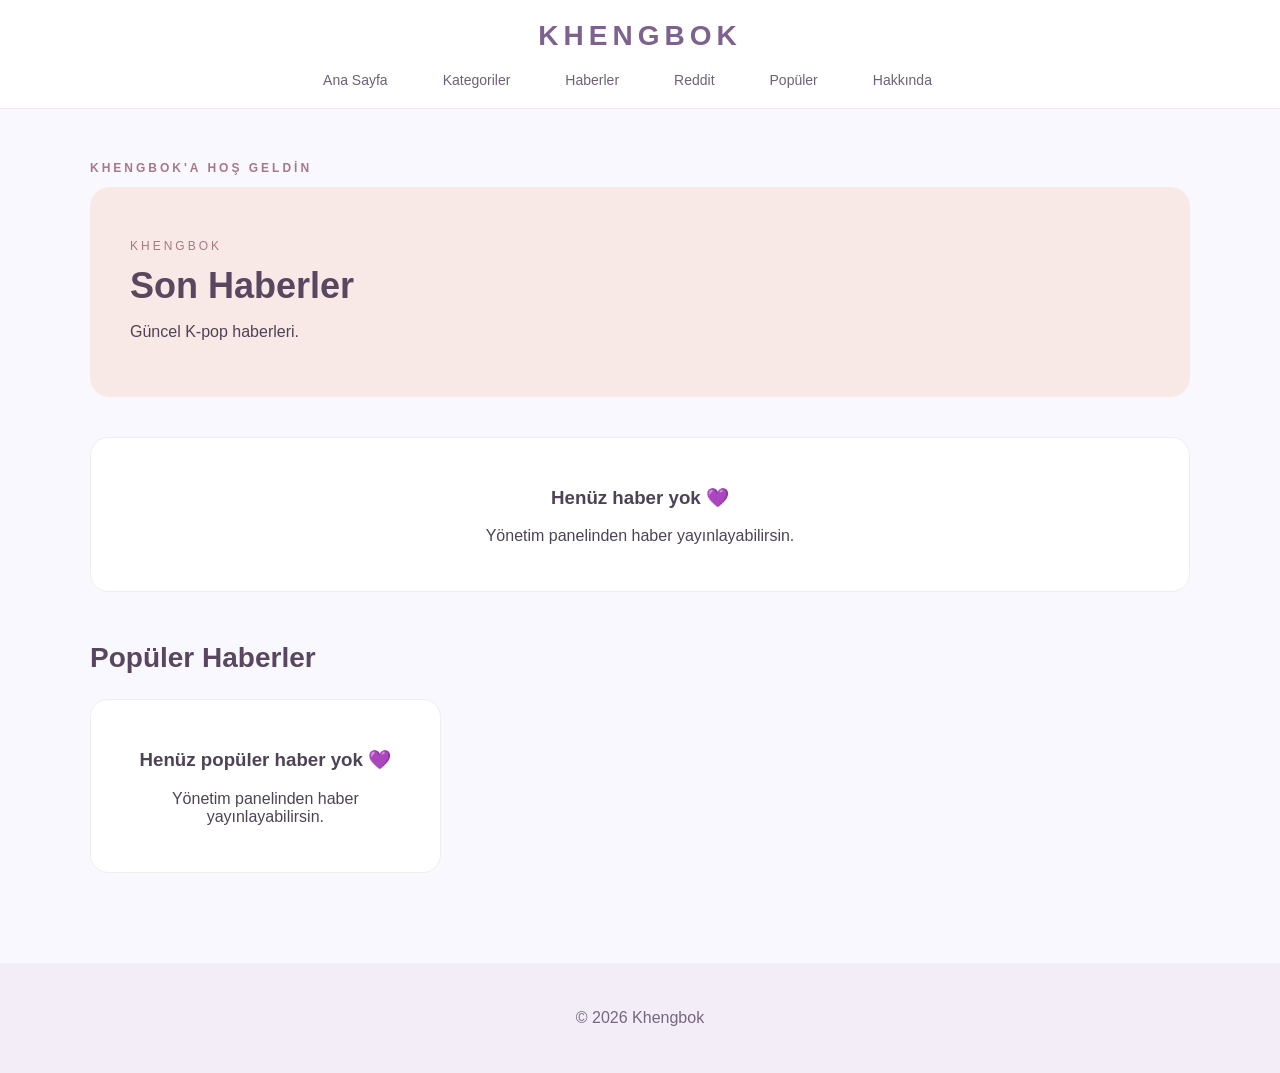
==== index.html @ 17744f11 "Khengbok site" ====
<!DOCTYPE html><html lang="tr"><head><meta charset="UTF-8"><meta name="viewport" content="width=device-width,initial-scale=1.0"><title>Khengbok | K-pop News</title><link rel="stylesheet" href="style.css"></head><body><header><h1>KHENGBOK</h1><nav>
<a href="index.html">Ana Sayfa</a>
<a href="gruplar.html">Kategoriler</a>
<a href="haberler.html">Haberler</a>
<a href="reddit.html">Reddit</a>
<a href="populer.html">Popüler</a>
<a href="hakkinda.html">Hakkında</a>
</nav></header><main><p class="small-title">KHENGBOK'A HOŞ GELDİN</p><section class="news-page-header"><p>KHENGBOK</p><h2>Son Haberler</h2><p>Güncel K-pop haberleri.</p></section><section><div id="homeLatestNewsList" class="news-grid"></div></section><section><h2>Popüler Haberler</h2><div id="homePopularNewsList" class="news-grid"></div></section></main><footer><p>© 2026 Khengbok</p></footer><script src="script.js"></script><script>document.addEventListener("DOMContentLoaded",()=>{const b=document.getElementById("homePopularNewsList");if(b){Khengbok.render("homePopularNewsList",{popular:true,limit:3})}});</script></body></html>
---- style.css ----
body {
    margin: 0;
    font-family: Arial, sans-serif;
    background-color: #f7f4fb;
    color: #333;
}

header {
    background-color: #d9cce8;
    padding: 25px 50px;
}

header h1 {
    margin: 0;
    font-size: 32px;
    color: #4b3b55;
}

nav {
    margin-top: 15px;
}

nav a {
    text-decoration: none;
    color: #4b3b55;
    margin-right: 25px;
    font-size: 15px;
}

main {
    max-width: 1100px;
    margin: 40px auto;
    padding: 0 25px;
}

section {
    margin-bottom: 50px;
}

h2 {
    font-size: 30px;
    color: #5d4a68;
}

article {
    background-color: white;
    padding: 20px;
    margin-bottom: 20px;
    border-radius: 15px;
    box-shadow: 0 4px 15px rgba(0, 0, 0, 0.08);
}

article h3 {
    color: #5d4a68;
}

article a {
    color: #8b6fa3;
    text-decoration: none;
}

footer {
    text-align: center;
    padding: 30px;
    background-color: #d9cce8;

}

.small-title {
    letter-spacing: 3px;
    font-size: 13px;
    color: #80658f;
    font-weight: bold;
}


.group-search {
    margin-bottom: 40px;
}

.group-search input {
    width: 100%;
    max-width: 600px;
    padding: 15px 20px;
    border: 1px solid #ddd;
    border-radius: 25px;
    font-size: 16px;
    box-sizing: border-box;
}

.group-grid {
    display: grid;
    grid-template-columns: repeat(4, 1fr);
    gap: 25px;
}

.group-card {
    background-color: #fff;
    border: 1px solid #eee;
    border-radius: 18px;
    padding: 15px;
    text-decoration: none;
    color: #333;
    transition: 0.2s;
}

.group-card:hover {
    transform: translateY(-5px);
    box-shadow: 0 8px 20px rgba(0, 0, 0, 0.08);
}

.group-image {
    height: 120px;
    background-color: #f3c6bd;
    border-radius: 12px;

    display: flex;
    align-items: center;
    justify-content: center;

    color: white;
    font-size: 20px;
    font-weight: bold;
}

.group-card h3 {
    margin: 12px 0 5px;
    font-size: 17px;
}

.group-card p {
    margin: 0;
    color: #999;
    font-size: 12px;
}


.group-header {
    background-color: #f8e9e6;
    padding: 40px;
    border-radius: 20px;
    margin-bottom: 40px;
}

.group-header h2 {
    font-size: 36px;
    margin-bottom: 10px;
}

.member-list {
    display: grid;
    grid-template-columns: repeat(4, 1fr);
    gap: 15px;
    margin-bottom: 50px;
}

.member-card {
    background-color: #fff;
    border: 1px solid #eee;
    border-radius: 15px;
    padding: 25px;
    text-align: center;
    text-decoration: none;
    color: #444;
    font-weight: bold;
}

.member-card:hover {
    transform: translateY(-3px);
}

.news-card {
    background-color: #fff;
    border: 1px solid #eee;
    border-radius: 18px;
    padding: 25px;
    margin-bottom: 20px;
}

.news-card h3 {
    margin-top: 0;
}

.news-card a {
    color: #b77b8a;
}

.news-page-header {
    background-color: #f8e9e6;
    padding: 40px;
    border-radius: 20px;
    margin-bottom: 40px;
}

.news-page-header p:first-child {
    font-size: 12px;
    letter-spacing: 3px;
    color: #a87885;
}

.news-page-header h2 {
    font-size: 36px;
    margin: 10px 0;
}

.big-news-card {
    display: flex;
    background-color: #fff;
    border: 1px solid #eee;
    border-radius: 18px;
    margin-bottom: 25px;
    overflow: hidden;
}

.news-placeholder {
    width: 260px;
    min-height: 200px;
    background-color: #f3c6bd;

    display: flex;
    align-items: center;
    justify-content: center;

    color: white;
    font-size: 22px;
    font-weight: bold;
}

.news-content {
    padding: 25px;
    flex: 1;
}

.news-category {
    color: #b77b8a;
    font-size: 13px;
    font-weight: bold;
}

.news-content h3 {
    font-size: 22px;
}

.news-info {
    display: flex;
    gap: 20px;
    color: #999;
    font-size: 13px;
    margin: 20px 0;
}

.news-content a {
    color: #b77b8a;
    text-decoration: none;
}
.full-news {
    background-color: white;
    padding: 40px;
    border-radius: 20px;
    border: 1px solid #eee;
}

.full-news h2 {
    font-size: 38px;
    margin: 10px 0;
}

.news-date {
    color: #999;
    font-size: 13px;
}

.big-placeholder {
    width: 100%;
    height: 350px;
    margin: 30px 0;
}

.full-news p {
    line-height: 1.8;
    font-size: 16px;
}

.comments {
    margin-top: 40px;
}

.comment-form {
    background-color: white;
    padding: 25px;
    border-radius: 18px;
    border: 1px solid #eee;
}

.comment-form input,
.comment-form textarea {
    display: block;
    width: 100%;
    box-sizing: border-box;
    padding: 12px;
    margin-bottom: 12px;
    border: 1px solid #ddd;
    border-radius: 10px;
    font-family: inherit;
}

.comment-form textarea {
    height: 120px;
    resize: vertical;
}

.comment-form button {
    padding: 12px 20px;
    border: none;
    border-radius: 20px;
    background-color: #b77b8a;
    color: white;
    cursor: pointer;
}

.home-news-card {
    background-color: white;
    border: 1px solid #eee;
    border-radius: 18px;
    padding: 25px;
    margin-bottom: 20px;
}

.home-news-card h3 {
    font-size: 21px;
    margin: 10px 0;
}

.home-news-card a {
    color: #b77b8a;
    text-decoration: none;
    font-weight: bold;
}

.news-search {
    margin-bottom: 30px;
}

.news-search input {
    width: 100%;
    max-width: 600px;
    padding: 15px 20px;
    box-sizing: border-box;
    border: 1px solid #ddd;
    border-radius: 25px;
    font-size: 16px;
    outline: none;
}

.news-search input:focus {
    border-color: #b77b8a;
}

.user-comment {
    background-color: white;
    border: 1px solid #eee;
    border-radius: 15px;
    padding: 20px;
    margin-top: 15px;
}

.user-comment strong {
    color: #b77b8a;
}

.user-comment p {
    margin-bottom: 0;
}

/* ANA SAYFA TASARIMI */

body {
    background-color: #fcf8f7;
    color: #444;
}

main {
    max-width: 1100px;
    margin: 0 auto;
    padding: 40px 25px;
}

header {
    background-color: #ffffff;
    border-bottom: 1px solid #eee;
    padding: 20px 40px;
}

header h1 {
    text-align: center;
    letter-spacing: 5px;
    font-size: 28px;
    margin-bottom: 20px;
}

nav {
    display: flex;
    justify-content: center;
    gap: 30px;
}

nav a {
    color: #555;
    text-decoration: none;
    font-size: 14px;
}

nav a:hover {
    color: #b77b8a;
}

/* ANA KARŞILAMA ALANI */



.small-title {
    color: #a87885;
    font-size: 12px;
    letter-spacing: 3px;
    font-weight: bold;

}

/* BÖLÜM BAŞLIKLARI */

main section > h2 {
    font-size: 28px;
    margin-bottom: 25px;
}

/* ANA SAYFA HABERLERİ */

.home-news-card {
    transition: 0.2s;
}

.home-news-card:hover {
    transform: translateY(-3px);
    box-shadow: 0 8px 25px rgba(0, 0, 0, 0.06);
}

/* MOBİL */

@media (max-width: 700px) {

    header {
        padding: 20px;
    }

    nav {
        gap: 15px;
        flex-wrap: wrap;
    }

    main {
        padding: 25px 15px;
    
    }

    .group-grid {
        grid-template-columns: repeat(2, 1fr);
    }

    .big-news-card {
        flex-direction: column;
    }

    .news-placeholder {
        width: 100%;
    }

}

.admin-header {
    background-color: #f4dfdb;
    padding: 40px;
    border-radius: 20px;
    margin-bottom: 30px;
}

.admin-header p:first-child {
    color: #a87885;
    font-size: 12px;
    letter-spacing: 3px;
    font-weight: bold;
}

.admin-header h2 {
    font-size: 35px;
    margin: 10px 0;
}

.admin-form {
    background-color: white;
    border: 1px solid #eee;
    border-radius: 20px;
    padding: 35px;
    max-width: 800px;
}

.admin-form label {
    display: block;
    margin: 20px 0 8px;
    font-weight: bold;
    font-size: 14px;
}

.admin-form input[type="text"],
.admin-form input[type="url"],
.admin-form input[type="date"],
.admin-form select,
.admin-form textarea {
    width: 100%;
    box-sizing: border-box;
    padding: 14px;
    border: 1px solid #ddd;
    border-radius: 10px;
    font-family: inherit;
    font-size: 15px;
}

.admin-form textarea {
    min-height: 250px;
    resize: vertical;
}

.checkbox-label {
    display: flex !important;
    align-items: center;
    gap: 10px;
}

.checkbox-label input {
    width: auto;
}

#publishButton {
    margin-top: 25px;
    padding: 14px 25px;
    border: none;
    border-radius: 25px;
    background-color: #b77b8a;
    color: white;
    font-size: 15px;
    cursor: pointer;
}

#publishButton:hover {
    opacity: 0.85;
}

/* KHENGBOK - Mor / Pembe Tema */

body {
    background-color: #faf8ff;
    color: #4d4355;
}

header {
    background-color: #ffffff;
    border-bottom: 1px solid #eee7f5;
}

header h1 {
    color: #7d628f;
}

nav a {
    color: #6f6078;
}

nav a:hover {
    color: #b477a8;
}

.hero {
    background: linear-gradient(135deg, #f5eafa, #fce8f2);
}

.hero h2 {
    color: #59465f;
}

.hero-button {
    background-color: #b77ca8;
    color: white;
}

.hero-button:hover {
    background-color: #96658d;
}

.latest-news h2,
section h2 {
    color: #59465f;
}

.news-card-item,
.home-news-card {
    background-color: #ffffff;
    border: 1px solid #eee5f3;
    box-shadow: 0 5px 20px rgba(120, 90, 140, 0.06);
}

.news-card-item:hover,
.home-news-card:hover {
    box-shadow: 0 8px 25px rgba(120, 90, 140, 0.12);
}

.news-category {
    color: #ad70a0;
}

.news-card-item h3,
.home-news-card h3 {
    color: #514357;
}

.news-card-item a,
.home-news-card a {
    color: #a56598;
}

.news-info {
    color: #9b8da1;
}

footer {
    background-color: #f3edf8;
    color: #76687c;
}

/* =========================
   KHENGBOK GRUPLAR
   MOR + PEMBE + BEYAZ
   ========================= */

.group-search {
    margin-bottom: 35px;
}

#groupSearch {
    width: 100%;
    max-width: 550px;
    box-sizing: border-box;

    padding: 15px 20px;

    border: 1px solid #eadff0;
    border-radius: 30px;

    background: #ffffff;
    color: #55445d;

    font-size: 15px;
    outline: none;

    box-shadow: 0 4px 15px rgba(130, 90, 150, 0.05);
}

#groupSearch::placeholder {
    color: #aa9eae;
}

#groupSearch:focus {
    border-color: #c99bc1;
    box-shadow: 0 0 0 4px #f5e8f3;
}


/* BAŞLIK */

main > h2 {
    color: #59465f;
    font-size: 29px;
    margin-bottom: 25px;
}


/* GRUPLAR */

.group-grid {
    display: grid;
    grid-template-columns: repeat(4, 1fr);
    gap: 20px;
}


/* GRUP KARTI */

.group-card {
    display: block;

    background: #ffffff;

    border: 1px solid #eee5f3;
    border-radius: 20px;

    padding: 14px;

    text-decoration: none;

    box-shadow: 0 5px 18px rgba(120, 90, 140, 0.06);

    transition:
        transform 0.25s ease,
        box-shadow 0.25s ease;
}

.group-card:hover {
    transform: translateY(-5px);

    box-shadow:
        0 12px 28px rgba(150, 100, 150, 0.14);
}


/* GRUP İSMİNİN OLDUĞU MOR-PİNK ALAN */

.group-image {
    height: 125px;

    border-radius: 15px;

    display: flex;
    align-items: center;
    justify-content: center;

    background: linear-gradient(
        135deg,
        #eadcf4,
        #f8dce9
    );

    color: #ffffff;

    font-size: 18px;
    font-weight: 700;

    letter-spacing: 1px;

    text-shadow:
        0 1px 3px rgba(80, 50, 80, 0.15);
}


/* GRUP ADI */

.group-card h3 {
    margin: 15px 4px 5px;

    color: #59465f;

    font-size: 17px;
}


/* ŞİRKET / ÜYE BİLGİSİ */

.group-card p {
    margin: 0 4px 5px;

    color: #9c8da3;

    font-size: 12px;
}


/* MOBİL */

@media (max-width: 900px) {

    .group-grid {
        grid-template-columns: repeat(2, 1fr);
    }

}


@media (max-width: 550px) {

    .group-grid {
        grid-template-columns: 1fr;
    }

    #groupSearch {
        max-width: 100%;
    }

}

/* =========================
   ANA SAYFA HABERLER
   MOR - PEMBE - BEYAZ
   ========================= */

.latest-news {
    margin-top: 20px;
}

.latest-news > h2 {
    color: #59465f;
    font-size: 30px;
    margin-bottom: 25px;
}

/* Haber kartı */

.latest-news .news-card-item {
    background: #ffffff;
    border: 1px solid #eee4f2;
    border-radius: 18px;

    padding: 24px 28px;
    margin-bottom: 16px;

    box-shadow: 0 5px 18px rgba(130, 90, 150, 0.05);

    transition: 0.25s ease;
}

.latest-news .news-card-item:hover {
    transform: translateY(-3px);

    border-color: #e4cde1;

    box-shadow: 0 10px 25px rgba(150, 100, 150, 0.11);
}

/* Kategori */

.latest-news .news-category {
    display: inline-block;

    margin: 0 0 8px;

    padding: 5px 12px;

    background: #f7e8f4;
    color: #a56899;

    border-radius: 20px;

    font-size: 11px;
    font-weight: bold;
    letter-spacing: 0.5px;
}

/* Haber başlığı */

.latest-news .news-card-item h3 {
    margin: 5px 0 8px;

    color: #514357;

    font-size: 21px;
    line-height: 1.4;
}

/* Haber açıklaması */

.latest-news .news-card-item p:not(.news-category) {
    color: #8d8193;

    line-height: 1.6;

    margin-bottom: 15px;
}

/* Görüntülenme ve yorum */

.latest-news .news-info {
    display: flex;
    gap: 18px;

    color: #a296a8;

    font-size: 13px;

    margin-bottom: 13px;
}

/* Devamını oku */

.latest-news .news-card-item a {
    color: #a56598;

    text-decoration: none;

    font-size: 13px;
    font-weight: bold;
}

.latest-news .news-card-item a:hover {
    color: #7d5680;
}


/* MOBİL */

@media (max-width: 600px) {

    .latest-news .news-card-item {
        padding: 20px;
    }

    .latest-news .news-card-item h3 {
        font-size: 18px;
    }

}

.pagination {
    display: flex;
    justify-content: center;
    align-items: center;
    gap: 8px;

    margin-top: 35px;
}

.pagination a {
    width: 38px;
    height: 38px;

    display: flex;
    align-items: center;
    justify-content: center;

    border-radius: 50%;

    background: #ffffff;
    color: #8b6a91;

    border: 1px solid #eadff0;

    text-decoration: none;
    font-size: 13px;

    transition: 0.2s ease;
}

.pagination a:hover {
    background: #f7e8f4;
    border-color: #d8b5d2;
}

.pagination a.active {
    background: #b77ca8;
    color: #ffffff;
    border-color: #b77ca8;
}
.news-cover {
    width: 100%;
    height: 220px;

    object-fit: cover;

    border-radius: 14px;

    display: block;

    margin-bottom: 18px;
}
.article-cover {
    width: 100%;
    max-height: 550px;

    object-fit: cover;

    border-radius: 18px;

    display: block;

    margin: 25px 0;
}

.article-gif {
    max-width: 100%;

    border-radius: 15px;

    display: block;

    margin: 25px auto;
}

.news-embed {
    width: 100%;

    margin: 30px 0;

    display: flex;

    justify-content: center;
}

.news-embed iframe {
    width: 100%;
    max-width: 800px;
    height: 450px;

    border-radius: 15px;
}

.reddit-embed,
.twitter-tweet,
.instagram-media {
    max-width: 550px;
    margin: 0 auto;
}
.editor-toolbar {
    display: flex;
    gap: 8px;
    margin-bottom: 8px;
    flex-wrap: wrap;
}

.editor-toolbar button {
    border: none;
    padding: 9px 14px;
    border-radius: 8px;
    cursor: pointer;
    background: #ead8ff;
    color: #5d347a;
    font-weight: bold;
}

.news-editor {
    min-height: 300px;
    padding: 18px;
    border: 1px solid #ddd;
    border-radius: 12px;
    background: white;
    outline: none;
    line-height: 1.7;
}

.news-editor:empty::before {
    content: attr(data-placeholder);
    color: #999;
}

.news-editor img {
    max-width: 100%;
    height: auto;
    border-radius: 12px;
    margin: 20px 0;
}
/* ===============================
   HABER EDİTÖRÜ
================================ */

.editor-toolbar {
    display: flex;
    gap: 8px;
    margin-bottom: 8px;
    flex-wrap: wrap;
}

.editor-toolbar button {
    border: none;
    padding: 9px 14px;
    border-radius: 8px;
    cursor: pointer;
    background: #ead8ff;
    color: #5d347a;
    font-weight: bold;
}

.editor-toolbar button:hover {
    background: #d9b8ff;
}

.news-editor {
    min-height: 300px;
    padding: 18px;
    border: 1px solid #ddd;
    border-radius: 12px;
    background: white;
    outline: none;
    line-height: 1.7;
}

.news-editor:empty::before {
    content: attr(data-placeholder);
    color: #999;
}

.news-editor img {
    max-width: 100%;
    height: auto;
    display: block;
    margin: 20px auto;
    border-radius: 12px;
}
.category-row {
    display: flex;
    gap: 10px;
    align-items: center;
}

.category-row select {
    flex: 1;
}

.category-row input {
    flex: 1;
}

.editor-toolbar {
    display: flex;
    gap: 6px;
    padding: 8px;
    background: #f8f1ff;
    border: 1px solid #eadcff;
    border-bottom: none;
    border-radius: 14px 14px 0 0;
}

.editor-toolbar button {
    width: 40px;
    height: 36px;
    border: none;
    border-radius: 9px;
    background: white;
    color: #713f91;
    cursor: pointer;
    font-size: 16px;
}

.editor-toolbar button:hover {
    background: #eadcff;
}

.news-editor {
    min-height: 320px;
    padding: 18px;
    background: white;
    border: 1px solid #eadcff;
    border-radius: 0 0 14px 14px;
    outline: none;
    line-height: 1.8;
}

.news-editor:empty::before {
    content: attr(data-placeholder);
    color: #aaa;
}

.news-editor img {
    max-width: 100%;
    height: auto;
    display: block;
    margin: 20px auto;
    border-radius: 14px;
}

.date-time-row {
    display: grid;
    grid-template-columns: 1fr 1fr;
    gap: 15px;
}

.date-time-row > div {
    display: flex;
    flex-direction: column;
}

.image-upload-box {
    padding: 15px;
    border: 2px dashed #dfc9ef;
    border-radius: 12px;
    background: #fcf9ff;
}

.image-upload-box p {
    margin: 8px 0 0;
    color: #777;
    font-size: 13px;
}


/* FOTOĞRAF KIRPMA PENCERESİ */

.crop-modal {
    position: fixed;
    inset: 0;
    z-index: 9999;
    background: rgba(40, 20, 50, 0.65);
    display: flex;
    align-items: center;
    justify-content: center;
    padding: 20px;
}

.crop-box {
    width: min(700px, 100%);
    background: white;
    border-radius: 20px;
    padding: 25px;
    box-shadow: 0 20px 60px rgba(0,0,0,0.25);
}

.crop-box h2 {
    margin-top: 0;
    color: #5d347a;
}

.crop-preview {
    width: 100%;
    max-height: 500px;
    overflow: hidden;
    border-radius: 14px;
    background: #f5f0f8;
    display: flex;
    justify-content: center;
    align-items: center;
}

.crop-preview img {
    max-width: 100%;
    max-height: 500px;
    display: block;
}

.crop-controls {
    display: flex;
    justify-content: flex-end;
    gap: 10px;
    margin-top: 20px;
}

.crop-controls button {
    border: none;
    border-radius: 10px;
    padding: 11px 18px;
    cursor: pointer;
}

#cropCancel {
    background: #eee;
}

#cropConfirm {
    background: #dcb8f5;
    color: #4d2864;
    font-weight: bold;
}


/* YÖNETİMDEKİ HABERLER */

.admin-news-item {
    display: flex;
    align-items: center;
    justify-content: space-between;
    gap: 20px;
    padding: 16px;
    margin-bottom: 12px;
    background: white;
    border: 1px solid #eadcff;
    border-radius: 14px;
}

.admin-news-info {
    min-width: 0;
}

.admin-news-info strong {
    display: block;
    color: #4d2864;
}

.admin-news-info p {
    margin: 6px 0 0;
    color: #888;
    font-size: 13px;
}

.admin-news-buttons {
    display: flex;
    gap: 8px;
    flex-shrink: 0;
}

.admin-news-buttons button {
    border: none;
    border-radius: 9px;
    padding: 9px 12px;
    cursor: pointer;
}

.edit-news-button {
    background: #eadcff;
    color: #5d347a;
}

.delete-news-button {
    background: #ffe5ed;
    color: #a33d62;
}


@media (max-width: 650px) {

    .category-row {
        flex-direction: column;
        align-items: stretch;
    }

    .date-time-row {
        grid-template-columns: 1fr;
    }

    .admin-news-item {
        flex-direction: column;
        align-items: stretch;
    }

    .admin-news-buttons {
        width: 100%;
    }

    .admin-news-buttons button {
        flex: 1;
    }

}
.news-card-image {
    width: 100%;
    height: 220px;
    object-fit: cover;
    display: block;
}

.news-card-placeholder {
    width: 100%;
    height: 220px;
    display: flex;
    align-items: center;
    justify-content: center;
    background: linear-gradient(135deg, #f3d9ff, #ffd9ef);
    color: #8d4ca8;
    font-weight: 700;
}

.news-card-content {
    padding: 20px;
}

.news-card-item {
    overflow: hidden;
}
/* ===============================
   HABER DETAY FOTOĞRAFLARI
================================ */

.article-cover-image {
    width: 100%;
    max-height: 600px;
    object-fit: contain;
    display: block;
    margin: 25px 0;
    border-radius: 18px;
}


.article-gif {
    width: 100%;
    max-width: 700px;
    height: auto;
    display: block;
    margin: 25px auto;
    border-radius: 16px;
}


/* ===============================
   HABER İÇİ FOTOĞRAFLAR
================================ */

#newsContent img {
    max-width: 100%;
    height: auto;
    display: block;
    margin: 25px auto;
    border-radius: 16px;
}


/* ===============================
   YOUTUBE
================================ */

.embed-container {
    position: relative;
    width: 100%;
    max-width: 800px;
    aspect-ratio: 16 / 9;
    margin: 30px auto;
    overflow: hidden;
    border-radius: 18px;
}


.embed-container iframe {
    width: 100%;
    height: 100%;
    border: 0;
}


/* ===============================
   SOSYAL MEDYA
================================ */

.social-embed {
    margin: 25px 0;
    padding: 20px;
    border-radius: 16px;
    background: #f8eaff;
    border: 1px solid #e8c9f5;
}


.social-embed a {
    color: #8b3fa8;
    font-weight: 600;
    text-decoration: none;
}
/* ========================================
   HABER KAPAK FOTOĞRAFI
   ======================================== */

.article-cover {
    width: 100%;
    height: 420px;
    margin: 25px 0;
    border-radius: 18px;
    overflow: hidden;
    background: #f3eafa;
}


.article-cover img {
    width: 100%;
    height: 100%;
    object-fit: cover;
    display: block;
}


.no-cover {
    width: 100%;
    height: 100%;
    display: flex;
    align-items: center;
    justify-content: center;

    color: #8b5aa8;
    font-weight: 600;
}


/* ========================================
   HABER İÇİ FOTOĞRAFLAR
   ======================================== */

.news-editor img,
#newsContent img {
    max-width: 100%;
    height: auto;
    display: block;
    margin: 25px auto;
    border-radius: 12px;
}


/* ========================================
   GIF
   ======================================== */

.news-gif {
    max-width: 100%;
    height: auto;
    display: block;
    margin: 25px auto;
    border-radius: 12px;
}


/* ========================================
   EMBED
   ======================================== */

.news-embed {
    width: 100%;
    margin: 30px 0;
}


.news-embed iframe {
    width: 100%;
    min-height: 400px;
    border: none;
    border-radius: 14px;
}


/* ========================================
   MOBİL
   ======================================== */

@media (max-width: 700px) {

    .article-cover {
        height: 250px;
        border-radius: 14px;
    }

}
/* ========================================
   HABER KARTLARI
   ======================================== */

#latestNewsList {
    display: grid;
    grid-template-columns: repeat(2, 1fr);
    gap: 25px;
}


.news-card-item {
    display: flex;
    flex-direction: column;
    text-decoration: none;
    color: inherit;
    background: white;
    border-radius: 18px;
    overflow: hidden;
    border: 1px solid #eadcf3;
    transition: transform 0.2s ease;
}


.news-card-item:hover {
    transform: translateY(-4px);
}


.news-card-image {
    width: 100%;
    height: 230px;
    background: #f3eafa;
    overflow: hidden;
}


.news-card-image img {
    width: 100%;
    height: 100%;
    object-fit: contain;
    display: block;
}


.news-card-no-image {
    width: 100%;
    height: 100%;
    display: flex;
    justify-content: center;
    align-items: center;
    color: #8b5aa8;
}


.news-card-info {
    padding: 18px;
}


.news-card-category {
    color: #9a55c7;
    font-size: 13px;
    font-weight: 700;
}


.news-card-info h3 {
    margin: 8px 0;
    font-size: 20px;
}


.news-card-info p {
    margin: 0;
    color: #888;
    font-size: 13px;
}


@media (max-width: 700px) {

    #latestNewsList {
        grid-template-columns: 1fr;
    }

    .news-card-image {
        height: 220px;
    }

}
.article-cover {
    width: 100%;
    margin: 25px 0;
}

.article-cover-image {
    width: 100%;
    height: 450px;
    object-fit: cover;
    display: block;
    border-radius: 18px;
}

.no-cover {
    width: 100%;
    height: 450px;
    display: flex;
    align-items: center;
    justify-content: center;
    background: #f3e8ff;
    border-radius: 18px;
}

@media (max-width: 700px) {

    .article-cover-image,
    .no-cover {
        height: 250px;
    }

}
/* ========================================
   HABER KARTI KAPAK FOTOĞRAFLARI
======================================== */

.news-card-image-wrapper {
    width: 100%;
    aspect-ratio: 16 / 9;
    overflow: hidden;
    border-radius: 16px;
    background: #eee;
}

.news-card-image {
    width: 100%;
    height: 100%;
    object-fit: cover;
    display: block;
}


/* ========================================
   KAPAK FOTOĞRAFI YOKSA
======================================== */

.news-card-no-image {
    width: 100%;
    height: 100%;
    min-height: 180px;

    display: flex;
    align-items: center;
    justify-content: center;

    background: #eee;
    color: #888;
}


/* ========================================
   HABER DETAY KAPAK FOTOĞRAFI
======================================== */

.article-cover-image {
    width: 100%;
    aspect-ratio: 16 / 9;

    object-fit: cover;

    display: block;

    border-radius: 18px;

    margin: 25px 0;
}


/* ========================================
   HABER KARTI
======================================== */

.news-card-item {
    overflow: hidden;
}


.news-card-link {
    display: block;
    text-decoration: none;
    color: inherit;
}


.news-card-content {
    padding: 15px 5px;
}


.news-card-category {
    font-size: 13px;
    font-weight: 700;
}


.news-card-content h3 {
    margin: 7px 0;
}


.news-card-date {
    font-size: 13px;
    opacity: 0.65;
}
/* ========================================
   HABER DETAY KAPAK FOTOĞRAFI
======================================== */

#newsCover {
    width: 100%;
    margin: 25px 0;
}

.article-cover-image {
    width: 100%;
    aspect-ratio: 16 / 9;
    object-fit: cover;
    display: block;
    border-radius: 18px;
}

.news-card-no-image {
    width: 100%;
    aspect-ratio: 16 / 9;
    display: flex;
    align-items: center;
    justify-content: center;
    background: #eee;
    border-radius: 18px;
}
/* KHENGBOK - SON HABER SİSTEMİ DÜZELTMELERİ */
.news-card-link { display:block; color:inherit; text-decoration:none; }
.news-card-image-wrapper { width:100%; aspect-ratio:16/9; overflow:hidden; background:#f3eafa; }
.news-card-image-wrapper .news-card-image { width:100%; height:100%; object-fit:cover; display:block; }
.news-card-content { padding:18px; }
.news-card-text { margin:8px 0; line-height:1.6; }
.news-card-date { font-size:13px; opacity:.7; }
#homeLatestNewsList, #latestNewsList, #popularNewsList { display:grid; grid-template-columns:repeat(2,minmax(0,1fr)); gap:25px; }
#homeLatestNewsList .no-news, #latestNewsList .no-news, #popularNewsList .no-news { grid-column:1/-1; }
#newsCover { width:100%; margin:25px 0; }
#newsCover .article-cover-image { width:100%; aspect-ratio:16/9; object-fit:cover; display:block; border-radius:18px; }
#newsContent img { max-width:100%; height:auto; display:block; margin:25px auto; border-radius:16px; }
.cover-status { margin-top:8px; min-height:20px; font-weight:600; }
@media (max-width:700px) {
    #homeLatestNewsList, #latestNewsList, #popularNewsList { grid-template-columns:1fr; }
}


/* ===== KHENGBOK UNIFIED SYSTEM OVERRIDES ===== */
.news-grid{
  display:grid;
  grid-template-columns:repeat(3,minmax(0,1fr));
  gap:24px;
}
.news-card-item{margin:0; padding:0; border-radius:18px;}
.news-card-link{height:100%;}
.news-card-image-wrapper{aspect-ratio:16/9; overflow:hidden; background:#eee;}
.news-card-content{padding:18px 20px 20px;}
.news-card-content h3{margin:8px 0;font-size:20px;line-height:1.35;}
.news-card-text{color:#777;line-height:1.55;}
.news-card-date{color:#999;font-size:13px;}
.no-news{background:#fff;border:1px solid #eee;border-radius:18px;padding:30px;text-align:center;}
.filter-bar{display:flex;gap:12px;flex-wrap:wrap;margin-bottom:25px;}
.filter-bar select,.filter-bar input{padding:12px 15px;border:1px solid #ddd;border-radius:12px;background:#fff;}
.group-news-list{margin-top:25px;}
.article-cover-image{width:100%;max-height:650px;object-fit:contain;background:#f3f3f3;}
#newsContent{line-height:1.85;font-size:17px;}
#newsContent img{max-width:100%;height:auto;display:block;margin:28px auto;border-radius:16px;}
#newsContent p{margin:0 0 18px;}
.article-meta{display:flex;gap:15px;flex-wrap:wrap;color:#999;font-size:13px;}
.cover-status{color:#7c5a83;font-size:13px;min-height:18px;}
.image-upload-box{background:#fbf8fd;border:1px dashed #cdb9d5;padding:18px;border-radius:14px;}
.crop-modal{position:fixed;inset:0;background:rgba(0,0,0,.65);z-index:9999;align-items:center;justify-content:center;padding:20px;}
.crop-box{background:#fff;border-radius:20px;padding:25px;max-width:850px;width:100%;max-height:90vh;overflow:auto;}
.crop-preview{background:#222;border-radius:14px;padding:12px;text-align:center;}
.crop-preview img{max-width:100%;max-height:60vh;object-fit:contain;}
.crop-controls{display:flex;justify-content:flex-end;gap:12px;margin-top:18px;}
.crop-controls button{padding:12px 18px;border:0;border-radius:12px;cursor:pointer;}
#cropConfirm{background:#b77b8a;color:#fff;}
.editor-toolbar{display:flex;gap:6px;padding:8px;border:1px solid #ddd;border-bottom:0;border-radius:12px 12px 0 0;background:#fafafa;}
.editor-toolbar button{padding:8px 12px;border:1px solid #ddd;background:#fff;border-radius:8px;cursor:pointer;}
.news-editor{min-height:260px;padding:16px;border:1px solid #ddd;border-radius:0 0 12px 12px;background:#fff;outline:none;}
.news-editor:empty:before{content:attr(data-placeholder);color:#aaa;}
.admin-news-list{margin-top:35px;}
.admin-news-item{display:flex;justify-content:space-between;align-items:center;gap:20px;background:#fff;border:1px solid #eee;border-radius:16px;padding:18px;margin-bottom:12px;}
.admin-news-buttons{display:flex;gap:8px;flex-wrap:wrap;}
.admin-news-buttons button{padding:9px 12px;border:0;border-radius:10px;cursor:pointer;}
.edit-news-button{background:#eee2f3}.delete-news-button{background:#f4dede;}
.home-featured{display:grid;grid-template-columns:2fr 1fr;gap:24px;}
.home-featured .news-card-item:first-child .news-card-content h3{font-size:26px;}
.group-card{transition:.2s}.group-card:hover{transform:translateY(-3px);}
@media(max-width:800px){
 .news-grid{grid-template-columns:1fr 1fr}.home-featured{grid-template-columns:1fr}
}
@media(max-width:560px){
 .news-grid{grid-template-columns:1fr}.admin-news-item{align-items:flex-start;flex-direction:column}
}


/* ========================================
   KHENGBOK - INLINE HABER İÇERİKLERİ
   ======================================== */

.kh-inline-embed {
    display: block;
    width: 100%;
    margin: 22px 0;
    padding: 14px;
    box-sizing: border-box;
    border: 1px dashed #d8c8df;
    border-radius: 14px;
    background: #faf7fc;
}

.kh-inline-embed-title {
    font-weight: 700;
    margin-bottom: 6px;
}

.kh-inline-embed-url {
    color: #777;
    font-size: 13px;
    overflow-wrap: anywhere;
    margin-bottom: 10px;
}

.kh-inline-embed-remove {
    border: 0;
    border-radius: 8px;
    padding: 7px 10px;
    cursor: pointer;
}

.news-editor .kh-inline-embed {
    user-select: none;
}

.article-inline-embed {
    width: 100%;
    margin: 28px auto;
    box-sizing: border-box;
}

.article-inline-image,
.article-inline-gif {
    display: block;
    max-width: 100%;
    width: auto;
    height: auto;
    margin: 25px auto;
    border-radius: 16px;
}

.article-inline-gif {
    max-width: 100%;
}

.article-inline-embed .embed-container {
    width: 100%;
    aspect-ratio: 16 / 9;
    overflow: hidden;
    border-radius: 16px;
    background: #000;
}

.article-inline-embed .embed-container iframe {
    width: 100%;
    height: 100%;
    border: 0;
    display: block;
}

.article-inline-embed .twitter-tweet,
.article-inline-embed .instagram-media {
    margin-left: auto !important;
    margin-right: auto !important;
}

.reddit-embed-wrap {
    padding: 18px;
    border: 1px solid #e6e0e8;
    border-radius: 14px;
    background: #fafafa;
    text-align: center;
}

.reddit-embed-wrap a {
    font-weight: 700;
}

@media (max-width: 700px) {
    .editor-toolbar {
        flex-wrap: wrap;
    }

    .editor-toolbar button {
        padding: 8px 10px;
    }

    .article-inline-embed {
        margin: 22px 0;
    }
}


/* ========================================
   KHENGBOK - SON MOBİL / RESPONSIVE KATMAN
   Bu bölüm dosyanın sonundadır; önceki
   çakışan mobil kuralların üzerine çıkar.
======================================== */

.mobile-menu-button {
    display: none;
}

@media (max-width: 700px) {

    html, body {
        width: 100%;
        max-width: 100%;
        overflow-x: hidden;
    }

    header {
        position: relative;
        padding: 16px 18px;
    }

    header h1 {
        margin: 0;
        padding-right: 54px;
        text-align: left;
        font-size: 24px;
        letter-spacing: 4px;
    }

    .mobile-menu-button {
        position: absolute;
        top: 14px;
        right: 16px;
        display: flex;
        width: 44px;
        height: 44px;
        padding: 9px;
        box-sizing: border-box;
        flex-direction: column;
        justify-content: center;
        gap: 5px;
        border: 1px solid #eadff0;
        border-radius: 12px;
        background: #fff;
        cursor: pointer;
        z-index: 10001;
    }

    .mobile-menu-button span {
        display: block;
        width: 100%;
        height: 2px;
        border-radius: 2px;
        background: #7d628f;
    }

    header nav {
        display: none;
        position: absolute;
        z-index: 10000;
        top: calc(100% + 1px);
        left: 12px;
        right: 12px;
        margin: 0;
        padding: 10px;
        box-sizing: border-box;
        flex-direction: column;
        align-items: stretch;
        gap: 0;
        background: #fff;
        border: 1px solid #eee7f5;
        border-radius: 0 0 16px 16px;
        box-shadow: 0 12px 28px rgba(80,55,90,.12);
    }

    header nav.mobile-nav-open {
        display: flex;
    }

    header nav a {
        display: block;
        width: 100%;
        box-sizing: border-box;
        margin: 0;
        padding: 13px 14px;
        border-radius: 10px;
        font-size: 15px;
    }

    header nav a:hover,
    header nav a:focus {
        background: #faf4fc;
    }

    body.mobile-menu-open {
        overflow: hidden;
    }

    main {
        width: 100%;
        max-width: 1100px;
        box-sizing: border-box;
        margin: 0 auto;
        padding: 24px 14px 35px;
    }

    section {
        margin-bottom: 32px;
    }

    h2 {
        font-size: 26px;
    }

    .hero,
    .news-page-header,
    .group-header,
    .admin-header {
        padding: 24px 18px;
        border-radius: 16px;
    }

    .news-page-header h2,
    .group-header h2,
    .admin-header h2,
    .full-news h2 {
        font-size: 27px;
        line-height: 1.25;
    }

    /* Haber listeleri */
    #homeLatestNewsList,
    #latestNewsList,
    #popularNewsList,
    .news-grid {
        grid-template-columns: 1fr;
        gap: 16px;
    }

    .news-card-item {
        width: 100%;
        min-width: 0;
        border-radius: 15px;
    }

    .news-card-image-wrapper {
        aspect-ratio: 16 / 9;
        border-radius: 0;
    }

    .news-card-content {
        padding: 14px 15px 16px;
    }

    .news-card-content h3 {
        font-size: 18px;
        line-height: 1.35;
        overflow-wrap: anywhere;
    }

    .news-card-text {
        font-size: 14px;
    }

    /* Kategori kutuları */
    .group-grid {
        grid-template-columns: repeat(2, minmax(0, 1fr));
        gap: 12px;
    }

    .group-card {
        min-width: 0;
        padding: 10px;
        border-radius: 14px;
    }

    .group-image {
        height: 92px;
        border-radius: 10px;
        font-size: 16px;
        text-align: center;
        overflow-wrap: anywhere;
    }

    .group-card h3 {
        font-size: 15px;
        overflow-wrap: anywhere;
    }

    /* Haber detay */
    .full-news {
        padding: 20px 16px;
        border-radius: 16px;
    }

    #newsContent {
        font-size: 16px;
        line-height: 1.75;
        overflow-wrap: anywhere;
    }

    #newsContent img,
    .article-inline-image,
    .article-inline-gif {
        max-width: 100%;
        width: auto;
        height: auto;
    }

    .article-inline-embed {
        max-width: 100%;
        overflow: hidden;
    }

    .article-inline-embed .embed-container {
        border-radius: 12px;
    }

    .article-inline-embed .twitter-tweet,
    .article-inline-embed .instagram-media {
        max-width: 100% !important;
        min-width: 0 !important;
    }

    .reddit-embed-wrap {
        overflow-wrap: anywhere;
    }

    /* Yorum formu */
    .comment-form {
        padding: 17px;
    }

    /* Admin */
    .admin-form {
        width: 100%;
        max-width: none;
        box-sizing: border-box;
        padding: 18px 15px;
        border-radius: 16px;
    }

    .category-row,
    .date-time-row {
        display: flex;
        flex-direction: column;
        gap: 10px;
    }

    .category-row > *,
    .date-time-row > * {
        width: 100%;
        min-width: 0;
        box-sizing: border-box;
    }

    .admin-form input,
    .admin-form select,
    .admin-form textarea,
    .admin-form button {
        max-width: 100%;
        font-size: 16px;
    }

    .news-editor {
        min-height: 220px;
        font-size: 16px;
        overflow-wrap: anywhere;
    }

    .editor-toolbar {
        position: sticky;
        top: 0;
        z-index: 20;
        overflow-x: auto;
        flex-wrap: nowrap;
        -webkit-overflow-scrolling: touch;
    }

    .editor-toolbar button {
        flex: 0 0 auto;
        min-width: 42px;
        min-height: 42px;
    }

    .kh-inline-embed {
        padding: 10px;
    }

    .crop-box {
        width: calc(100vw - 24px);
        max-height: 90vh;
        padding: 16px;
        box-sizing: border-box;
        border-radius: 16px;
    }

    .crop-preview img {
        max-width: 100%;
        max-height: 55vh;
    }

    .crop-controls {
        flex-direction: column-reverse;
    }

    .crop-controls button {
        width: 100%;
        min-height: 44px;
    }

    .admin-news-item {
        width: 100%;
        box-sizing: border-box;
        align-items: stretch;
        flex-direction: column;
        gap: 12px;
        padding: 15px;
    }

    .admin-news-buttons {
        width: 100%;
    }

    .admin-news-buttons button {
        flex: 1 1 120px;
        min-height: 42px;
    }

    /* Arama alanları */
    .news-search,
    .group-search {
        margin-bottom: 20px;
    }

    .news-search input,
    .group-search input {
        width: 100%;
        max-width: none;
        font-size: 16px;
        box-sizing: border-box;
    }
}

@media (max-width: 380px) {
    main {
        padding-left: 10px;
        padding-right: 10px;
    }

    .group-grid {
        grid-template-columns: 1fr;
    }

    .group-image {
        height: 100px;
    }

    .full-news {
        padding: 16px 13px;
    }

    .admin-form {
        padding: 15px 12px;
    }
}
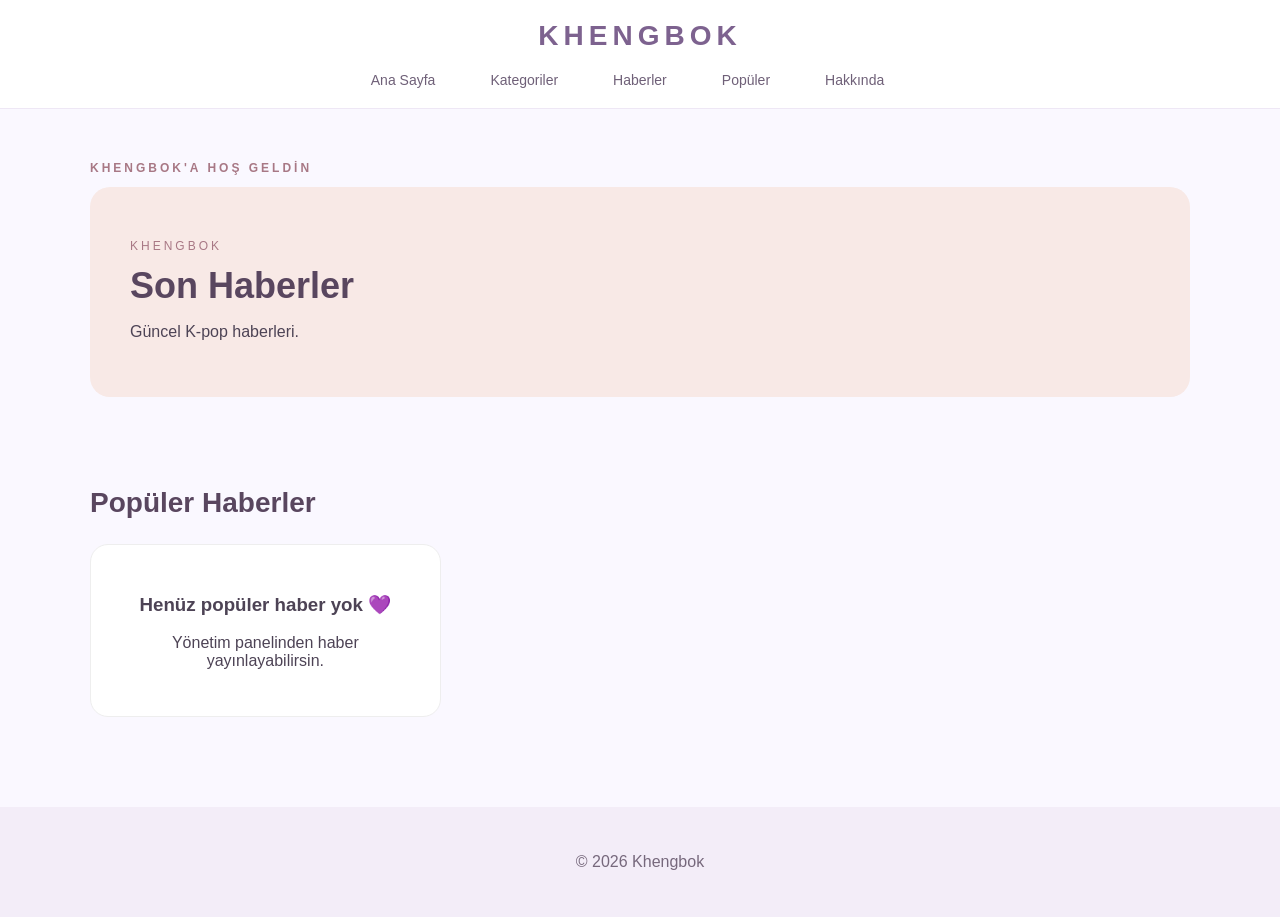
==== commit c1d15e50: "Sync Changes" ====
--- a/index.html
+++ b/index.html
@@ -1,8 +1,7 @@
-<!DOCTYPE html><html lang="tr"><head><meta charset="UTF-8"><meta name="viewport" content="width=device-width,initial-scale=1.0"><title>Khengbok | K-pop News</title><link rel="stylesheet" href="style.css"></head><body><header><h1>KHENGBOK</h1><nav>
+<!DOCTYPE html><html lang="tr"><head><meta name="google-site-verification" content="QNX1Zej1KGWopEr0pr0cGlAtsV_mHyoEe6fH74zfQdQ" /><meta charset="UTF-8"><meta name="viewport" content="width=device-width,initial-scale=1.0"><title>Khengbok | K-pop News</title><link rel="stylesheet" href="style.css"></head><body><header><h1>KHENGBOK</h1><nav>
 <a href="index.html">Ana Sayfa</a>
 <a href="gruplar.html">Kategoriler</a>
 <a href="haberler.html">Haberler</a>
-<a href="reddit.html">Reddit</a>
 <a href="populer.html">Popüler</a>
 <a href="hakkinda.html">Hakkında</a>
 </nav></header><main><p class="small-title">KHENGBOK'A HOŞ GELDİN</p><section class="news-page-header"><p>KHENGBOK</p><h2>Son Haberler</h2><p>Güncel K-pop haberleri.</p></section><section><div id="homeLatestNewsList" class="news-grid"></div></section><section><h2>Popüler Haberler</h2><div id="homePopularNewsList" class="news-grid"></div></section></main><footer><p>© 2026 Khengbok</p></footer><script src="script.js"></script><script>document.addEventListener("DOMContentLoaded",()=>{const b=document.getElementById("homePopularNewsList");if(b){Khengbok.render("homePopularNewsList",{popular:true,limit:3})}});</script></body></html>
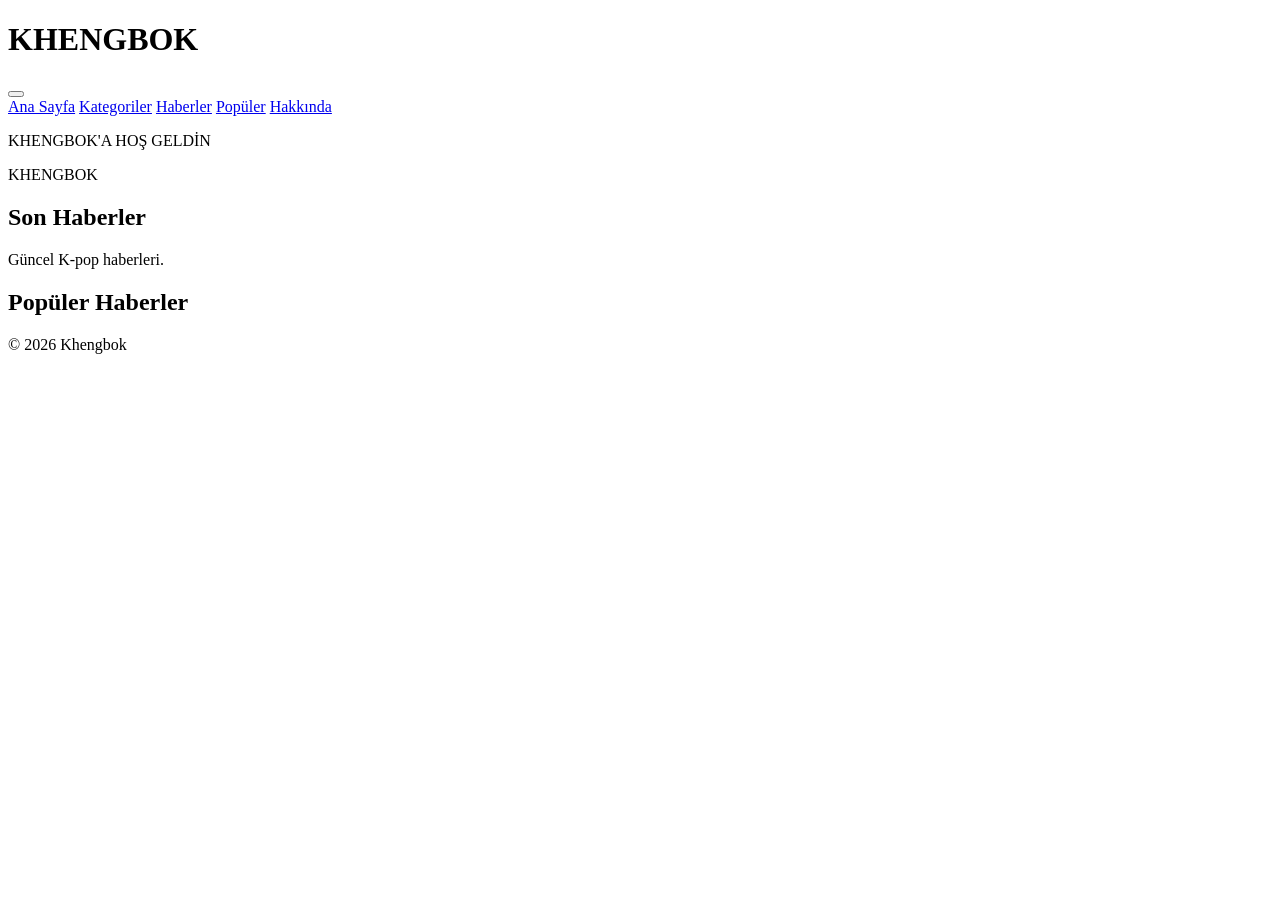
==== commit fb0da113: "sync changes" ====
--- a/index.html
+++ b/index.html
@@ -1,7 +1,67 @@
-<!DOCTYPE html><html lang="tr"><head><meta name="google-site-verification" content="QNX1Zej1KGWopEr0pr0cGlAtsV_mHyoEe6fH74zfQdQ" /><meta charset="UTF-8"><meta name="viewport" content="width=device-width,initial-scale=1.0"><title>Khengbok | K-pop News</title><link rel="stylesheet" href="style.css"></head><body><header><h1>KHENGBOK</h1><nav>
-<a href="index.html">Ana Sayfa</a>
-<a href="gruplar.html">Kategoriler</a>
-<a href="haberler.html">Haberler</a>
-<a href="populer.html">Popüler</a>
-<a href="hakkinda.html">Hakkında</a>
-</nav></header><main><p class="small-title">KHENGBOK'A HOŞ GELDİN</p><section class="news-page-header"><p>KHENGBOK</p><h2>Son Haberler</h2><p>Güncel K-pop haberleri.</p></section><section><div id="homeLatestNewsList" class="news-grid"></div></section><section><h2>Popüler Haberler</h2><div id="homePopularNewsList" class="news-grid"></div></section></main><footer><p>© 2026 Khengbok</p></footer><script src="script.js"></script><script>document.addEventListener("DOMContentLoaded",()=>{const b=document.getElementById("homePopularNewsList");if(b){Khengbok.render("homePopularNewsList",{popular:true,limit:3})}});</script></body></html>+<!DOCTYPE html>
+<html lang="tr">
+<head>
+<meta charset="UTF-8">
+<meta name="viewport" content="width=device-width,initial-scale=1.0">
+
+<meta name="google-site-verification" content="QNX1Zej1KGWopEr0pr0cGlAtsV_mHyoEe6fH74zfQdQ">
+
+<title>Khengbok | Güncel K-pop Haberleri</title>
+<meta name="description" content="Khengbok'ta güncel K-pop haberleri, çeviriler ve Kore dünyasından son gelişmeler. BTS, BLACKPINK, aespa, NewJeans, Stray Kids ve daha fazlası.">
+<link rel="canonical" href="https://khengbok.pages.dev/">
+
+<meta property="og:type" content="website">
+<meta property="og:site_name" content="Khengbok">
+<meta property="og:locale" content="tr_TR">
+<meta property="og:title" content="Khengbok | Güncel K-pop Haberleri">
+<meta property="og:description" content="Güncel K-pop haberleri, çeviriler ve Kore dünyasından son gelişmeler.">
+<meta property="og:url" content="https://khengbok.pages.dev/">
+<meta property="og:image" content="https://khengbok.pages.dev/og-kapak.png">
+<meta name="twitter:card" content="summary_large_image">
+
+<link rel="icon" href="/favicon.png" type="image/png">
+<link rel="apple-touch-icon" href="/apple-touch-icon.png">
+<link rel="stylesheet" href="/style.css">
+</head>
+
+<body>
+
+<header>
+<h1>KHENGBOK</h1>
+<nav>
+<a href="/">Ana Sayfa</a>
+<a href="/gruplar">Kategoriler</a>
+<a href="/haberler">Haberler</a>
+<a href="/populer">Popüler</a>
+<a href="/hakkinda">Hakkında</a>
+</nav>
+</header>
+
+<main>
+
+<p class="small-title">KHENGBOK'A HOŞ GELDİN</p>
+
+<section class="news-page-header">
+<p>KHENGBOK</p>
+<h2>Son Haberler</h2>
+<p>Güncel K-pop haberleri.</p>
+</section>
+
+<section>
+<div id="homeLatestNewsList" class="news-grid"></div>
+</section>
+
+<section>
+<h2>Popüler Haberler</h2>
+<div id="homePopularNewsList" class="news-grid"></div>
+</section>
+
+</main>
+
+<footer>
+<p>© 2026 Khengbok</p>
+</footer>
+
+<script src="/script.js"></script>
+</body>
+</html>
